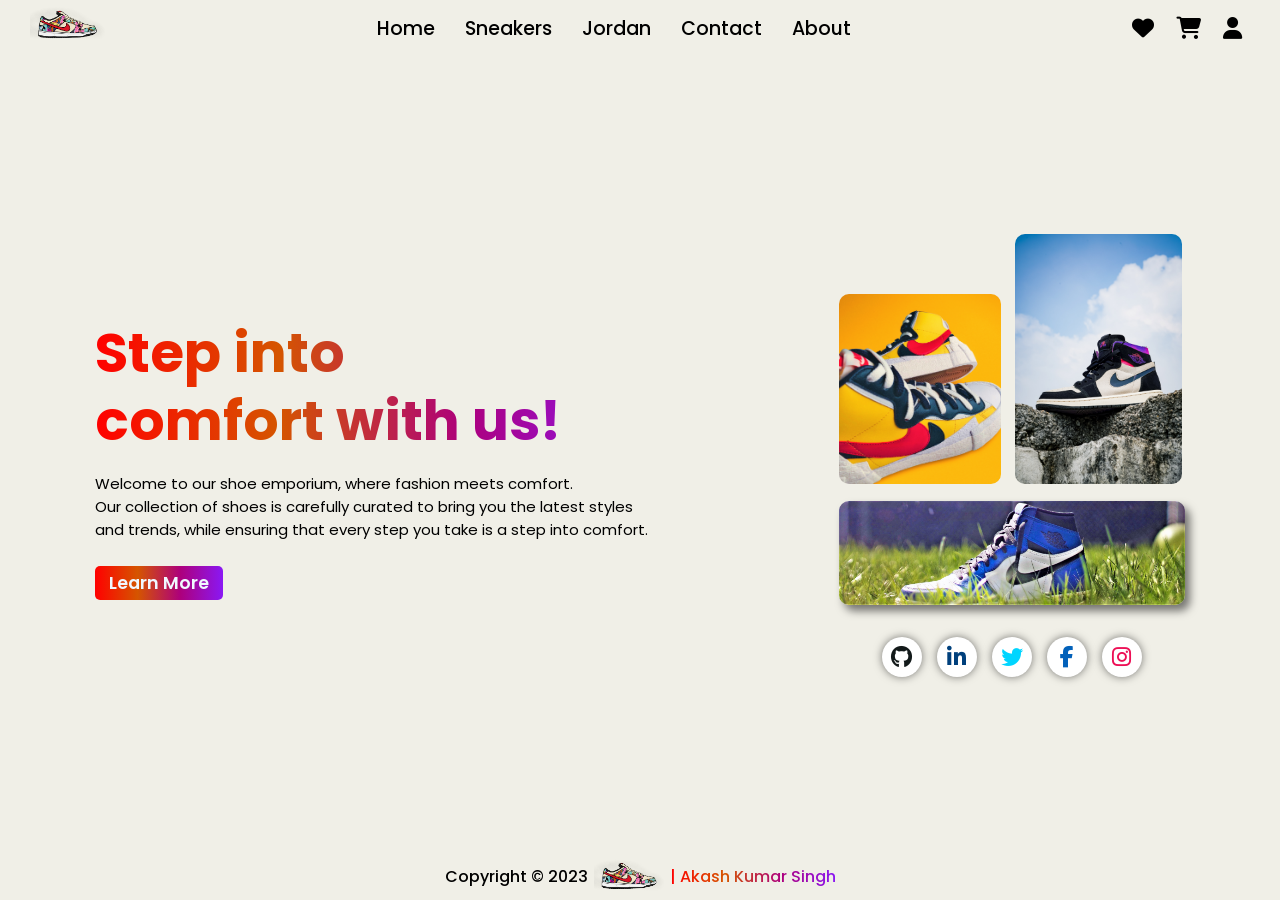
==== 3. Sneakersdekho.com with HTML and CSS/index.html @ 9a581b89 "updated" ====
<!DOCTYPE html>
<html lang="en">

<head>
    <meta charset="UTF-8">
    <meta http-equiv="X-UA-Compatible" content="IE=edge">
    <meta name="viewport" content="width=device-width, initial-scale=1.0">
    <title>shoesdekho.com</title>
    <!-- style link -->
    <link rel="stylesheet" href="./Style files/style.css">
    <!-- icons CDN -->
    <link rel="stylesheet" href="https://cdnjs.cloudflare.com/ajax/libs/font-awesome/6.2.1/css/all.min.css"
        integrity="sha512-MV7K8+y+gLIBoVD59lQIYicR65iaqukzvf/nwasF0nqhPay5w/9lJmVM2hMDcnK1OnMGCdVK+iQrJ7lzPJQd1w=="
        crossorigin="anonymous" referrerpolicy="no-referrer" />

    <!-- fonts CDN -->
    <link rel="preconnect" href="https://fonts.googleapis.com">
    <link rel="preconnect" href="https://fonts.gstatic.com" crossorigin>
    <link href="https://fonts.googleapis.com/css2?family=Poppins:wght@300;400;500;600;700&display=swap"
        rel="stylesheet">
</head>

<body>
    <header>
        <nav>
            <div class="logo">
                <img src="./Assets/pngwing.com (6).png" alt="logo">
            </div>
            <ul>
                <li><a href="#">Home</a></li>
                <li><a href="#">Sneakers</a></li>
                <li><a href="#">Jordan</a></li>
                <li><a href="#">Contact</a></li>
                <li><a href="#">About</a></li>
            </ul>
            <div class="end">
                <a href="#"><i class="fa-solid fa-heart"></i></a>
                <a href="#"><i class="fa-solid fa-cart-shopping"></i></a>
                <a href="#"><i class="fa-solid fa-user"></i></a>
            </div>
        </nav>
    </header>
    <!-- hero section -->
    <section>
        <!-- left section -->
        <div class="leftsection">
            <h1>Step into</h1>
            <h1>comfort with us!</h1>
            <p>Welcome to our shoe emporium, where fashion meets comfort.<br> Our collection of shoes is carefully
                curated to bring you the latest styles <br>and trends, while ensuring that every step you take is a step
                into comfort.</p>
            <a href="">Learn More</a>
        </div>
        <div class="rightsection">
            <div class="up">
                <img class="img1" src="./Assets/pexels-melvin-buezo-2529157.jpg" alt="fshoes">
                <img class="img2" src="./Assets/pexels-shyam-mishra-13691720.jpg" alt="sshoes">
            </div>
            <div class="middle">
                <img src="./Assets/pexels-jordan-hyde-1032109.jpg" alt="tshoes" height="50px" width="">
            </div>
            <div class="social">
                <div> <a target="_blank" href="https://github.com/webakash1806"><i class="fa-brands fa-github"></i></a>
                </div>
                <div> <a target="_blank" href="https://www.linkedin.com/in/itsakash18/"><i
                            class="fa-brands fa-linkedin-in"></i></a>
                </div>
                <div> <a href=""><i class="fa-brands fa-twitter"></i></a></div>
                <div> <a href=""><i class="fa-brands fa-facebook-f"></i></a></div>
                <div> <a href=""><i class="fa-brands fa-instagram"></i></a></div>
            </div>
        </div>
    </section>
    <footer>
        <p>Copyright &copy; 2023 </p>
        <img src="./Assets/pngwing.com (6).png" alt="">
        <p class="name"> | Akash Kumar Singh</p>
    </footer>
</body>

</html>
---- 3. Sneakersdekho.com with HTML and CSS/Style files/style.css ----
* {
    padding: 0;
    margin: 0;
    /* overflow: hidden; */
}

body {
    width: 100vw;
    height: 100vh;
    display: flex;
    flex-direction: column;
    justify-content: space-between;
    background-color: #e6e3d58f;
    font-family: 'Poppins', sans-serif;
}

ul li {
    list-style: none;
}

ul li a {
    text-decoration: none;
    color: #000;
    font-size: 19px;
    font-weight: 500;

}

nav {
    display: flex;
    align-items: center;
    justify-content: space-between;
    padding: 0 30px;
}

/* logo */

nav .logo img {
    position: relative;
    height: 50px;
    animation-name: logo;
    animation-duration: 12s;
    animation-iteration-count: infinite;
    animation-timing-function: cubic-bezier(0.39, 0.575, 0.565, 1);

}

@keyframes logo {
    0% {
        transform: rotateZ(366deg);
        left: 80px;
    }

    10% {
        transform: rotateZ(30deg);
        left: 120px;
    }

    20% {
        transform: rotateZ(-30deg);
        left: 160px;
    }

    30% {
        transform: rotateZ(15deg);
        left: 180px;
    }

    40% {
        transform: rotateZ(30deg);
        left: 200px;
    }

    50% {
        transform: rotateZ(360deg);
        left: 210px;
    }


    60% {
        transform: rotateZ(30deg);
        left: 200px;
    }

    70% {
        transform: rotateZ(-30deg);
        left: 180px;
    }

    80% {
        transform: rotateZ(30deg);
        left: 160px;
    }

    90% {
        transform: rotateZ(-30deg);
        left: 120px;
    }

    100% {
        transform: rotateZ(20deg);
        left: 80px;
    }
}

nav ul {
    display: flex;
    align-items: center;
    gap: 30px;
}

nav ul li a:hover {
    color: #ff0000;
}

nav .end {
    font-size: 22px;
}

nav .end a {
    padding: 0 8px;
}

nav .end a i {
    color: #000;
    transition: all 0.6s;
    align-items: center;

}

nav .end a i:hover {
    transform: rotateY(360deg);
    color: #ff0000;
}

section {
    display: flex;
    align-items: center;
    justify-content: space-around;
}

section .leftsection {
    display: flex;
    flex-direction: column;
}

section .leftsection>h1 {
    margin-bottom: -15px;
    font-size: 55px;
    font-weight: 700;
    background: linear-gradient(to right, #ff0000, #d55500, #ad007c, #8a18f4);
    -webkit-text-fill-color: transparent;
    -webkit-background-clip: text;
}

section .leftsection p {
    margin: 25px 0;
    font-weight: 400;
    font-size: 15px;
}

section .leftsection a {
    padding: 4px 0;
    border: 1px transparent;
    width: 8rem;
    text-align: center;
    background: linear-gradient(to right, #ff0000, #d55500, #ad007c, #8a18f4);
    border-radius: 5px;
    text-decoration: none;
    color: aliceblue;
    font-weight: 600;
    font-size: 1.1rem;
    transition: all 0.3s;

}

section .leftsection a:hover {
    background: linear-gradient(to right, #ff0000, #d55500, #ad007c, #8a18f4);
    -webkit-text-fill-color: transparent;
    -webkit-background-clip: text;
    border: #ff0000 1px solid;
    box-shadow: 3px 3px 6px rgba(0, 0, 0, 0.514);
}

section .rightsection {
    display: flex;
    flex-direction: column;
    gap: 10px;
}

img {
    border-radius: 10px;
}


section .rightsection .img1 {
    height: 190px;
    margin-right: 10px;
    transition: transform 0.5s;
}

section .rightsection .img1:hover {
    transform: scale(1.15);
}

section .rightsection .img2 {
    height: 250px;
    transition: transform 0.5s;
}

section .rightsection .img2:hover {
    transform: scale(1.15);
}

section .rightsection .middle img {
    height: 104px;
    box-shadow: 5px 6px 8px rgba(0, 0, 0, 0.514);
    transition: transform 0.5s;
}

section .rightsection .middle img:hover {
    transform: scale(1.15);
}

section .rightsection .social {
    display: flex;
    justify-content: center;
    gap: 15px;
}

section .rightsection .social div {
    display: flex;
    margin-top: 15px;
    justify-content: center;
    gap: 15px;
}

section .rightsection .social div a {
    width: 40px;
    height: 40px;
    border-radius: 40px;
    font-size: 22px;
    line-height: 41px;
    text-align: center;
    background-color: #fff;
    box-shadow: 0px 0px 9px rgba(0, 0, 0, 0.514);
    transition: all 0.8s;
}

section .rightsection .social div:nth-child(1) i {
    color: #131a1a;
}

section .rightsection .social div:nth-child(2) i {
    color: #00407c;
}

section .rightsection .social div:nth-child(3) i {
    color: #00d5ff;
}

section .rightsection .social div:nth-child(4) i {
    color: #0261ba;
}

section .rightsection .social div:nth-child(5) i {
    color: #ed0f55;
}

/* hover effects */

section .rightsection .social div:nth-child(1):hover a {
    background-color: #131a1a;
}

section .rightsection .social div:nth-child(2):hover a {
    background-color: #00407c;
}

section .rightsection .social div:nth-child(3):hover a {
    background-color: #00d5ff;
}

section .rightsection .social div:nth-child(4):hover a {
    background-color: #0261ba;
}

section .rightsection .social div:nth-child(5):hover a {
    background-color: #ed0f55;
}

section .rightsection .social div:hover a i {
    color: white;
}

footer {
    display: flex;
    align-items: center;
    justify-content: center;
    gap: 6px;
}

footer>p {
    font-weight: 500;
}

footer img {
    width: 70px;
}

footer .name {
    background: linear-gradient(to right, #ff0000, #d55500, #ad007c, #8a18f4);
    -webkit-text-fill-color: transparent;
    -webkit-background-clip: text;
}
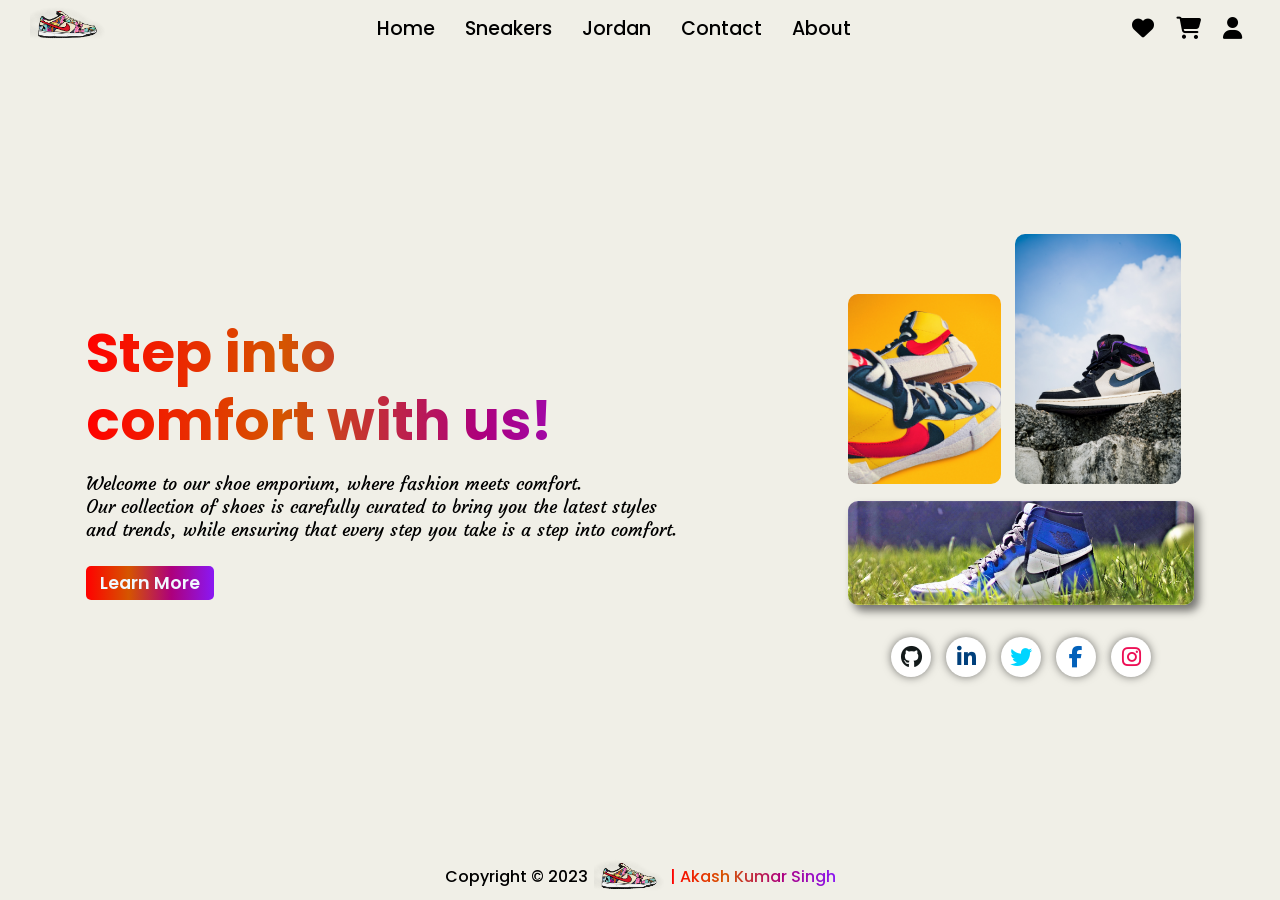
==== commit 95afc49a: "updated" ====
--- a/3. Sneakersdekho.com with HTML and CSS/index.html
+++ b/3. Sneakersdekho.com with HTML and CSS/index.html
@@ -16,7 +16,8 @@
     <!-- fonts CDN -->
     <link rel="preconnect" href="https://fonts.googleapis.com">
     <link rel="preconnect" href="https://fonts.gstatic.com" crossorigin>
-    <link href="https://fonts.googleapis.com/css2?family=Poppins:wght@300;400;500;600;700&display=swap"
+    <link
+        href="https://fonts.googleapis.com/css2?family=Courgette&family=Poppins:wght@300;400;500;600;700;800&display=swap"
         rel="stylesheet">
 </head>
 
--- a/3. Sneakersdekho.com with HTML and CSS/Style files/style.css
+++ b/3. Sneakersdekho.com with HTML and CSS/Style files/style.css
@@ -156,7 +156,8 @@
 section .leftsection p {
     margin: 25px 0;
     font-weight: 400;
-    font-size: 15px;
+    font-size: 18px;
+    font-family: 'Courgette';
 }
 
 section .leftsection a {
